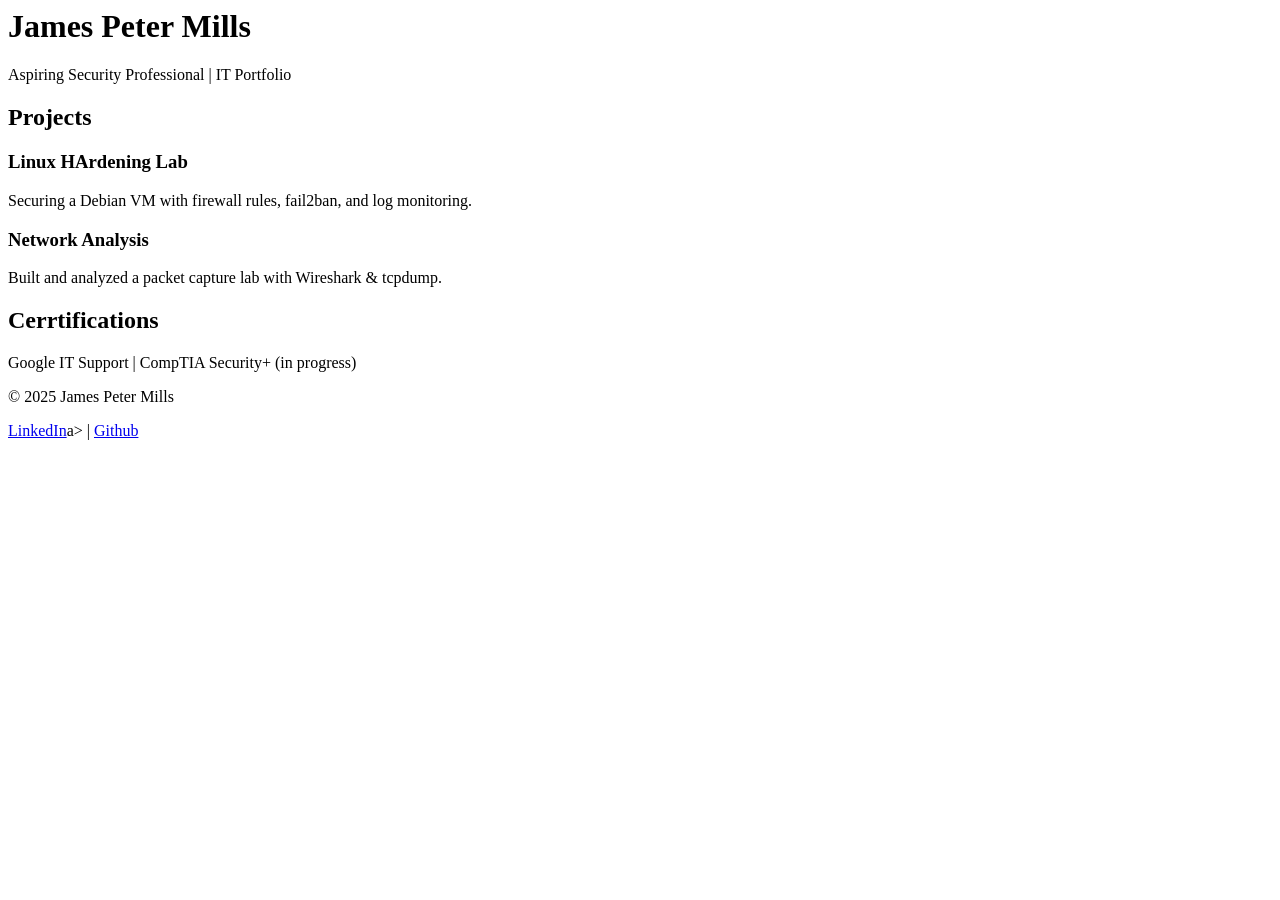
==== index.html @ a1d3128f "Add files via upload" ====
<body>
    <header>
        <h1>James Peter Mills</h1>
        <p>Aspiring Security Professional | IT Portfolio</p>
    </header>

    <section class="projects">
      <h2>Projects</h2>
      <div class="project-card">
        <h3>Linux HArdening Lab</h3>
        <p>Securing a Debian VM with firewall rules, fail2ban, and log monitoring. </p>
        </div>
      <div class="project-card">
        <h3>Network Analysis</h3>
        <p> Built and analyzed a packet capture lab with Wireshark & tcpdump.</p>
      </div>
    </section>

  <section>
    <h2>Cerrtifications</h2>
  <p>Google IT Support | CompTIA Security+ (in progress)</p>
  </section>
  <footer>
    <p>&copy; 2025 James Peter Mills</p>
    <a href="https://linkedin.com/in/tbd"> LinkedIn</a>a> |
    <a href=https://github.com/memory011ma">Github</a>
  </footer>
</body>
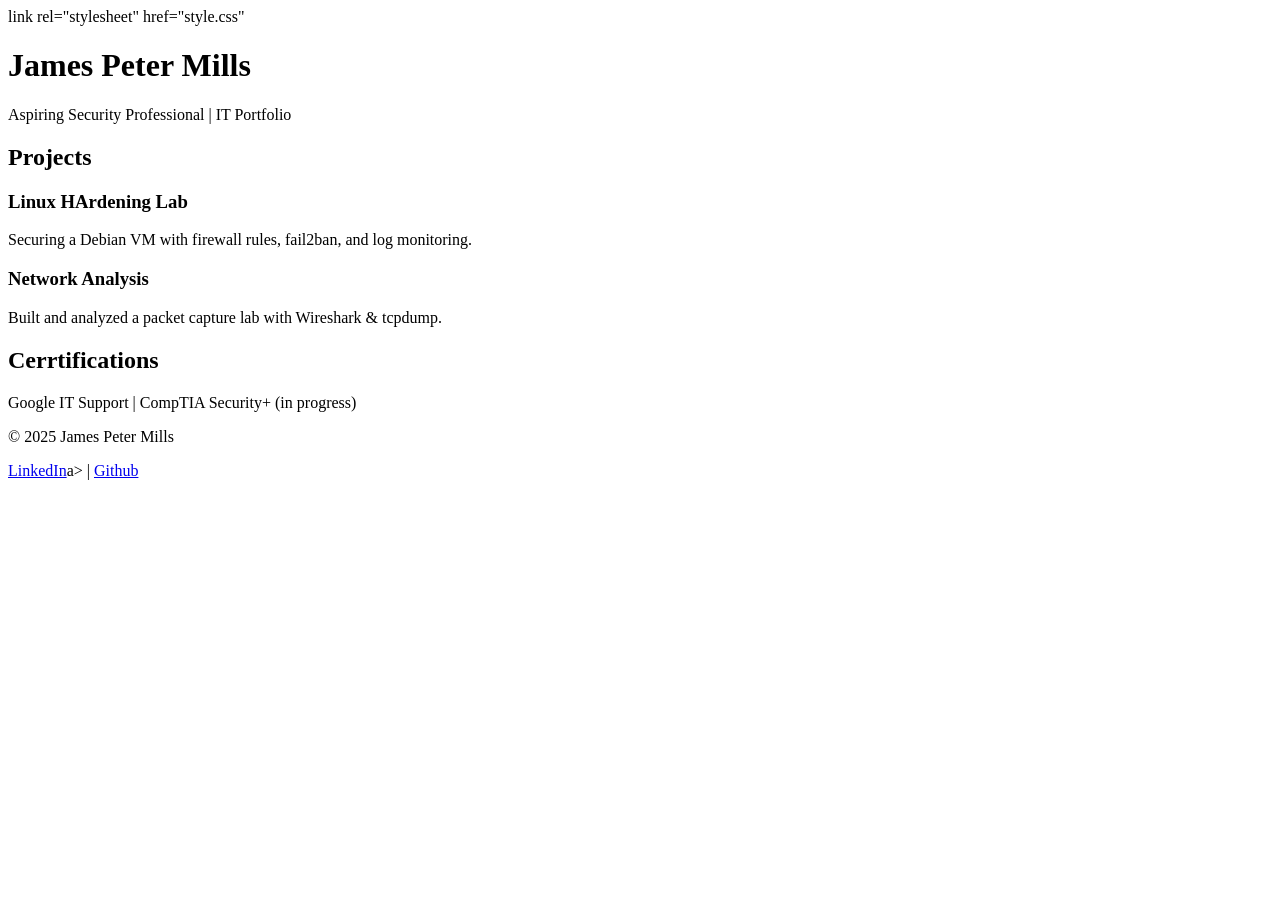
==== commit acf8b93c: "Update index.html" ====
--- a/index.html
+++ b/index.html
@@ -1,3 +1,4 @@
+<head>link rel="stylesheet" href="style.css"</head>
 <body>
     <header>
         <h1>James Peter Mills</h1>
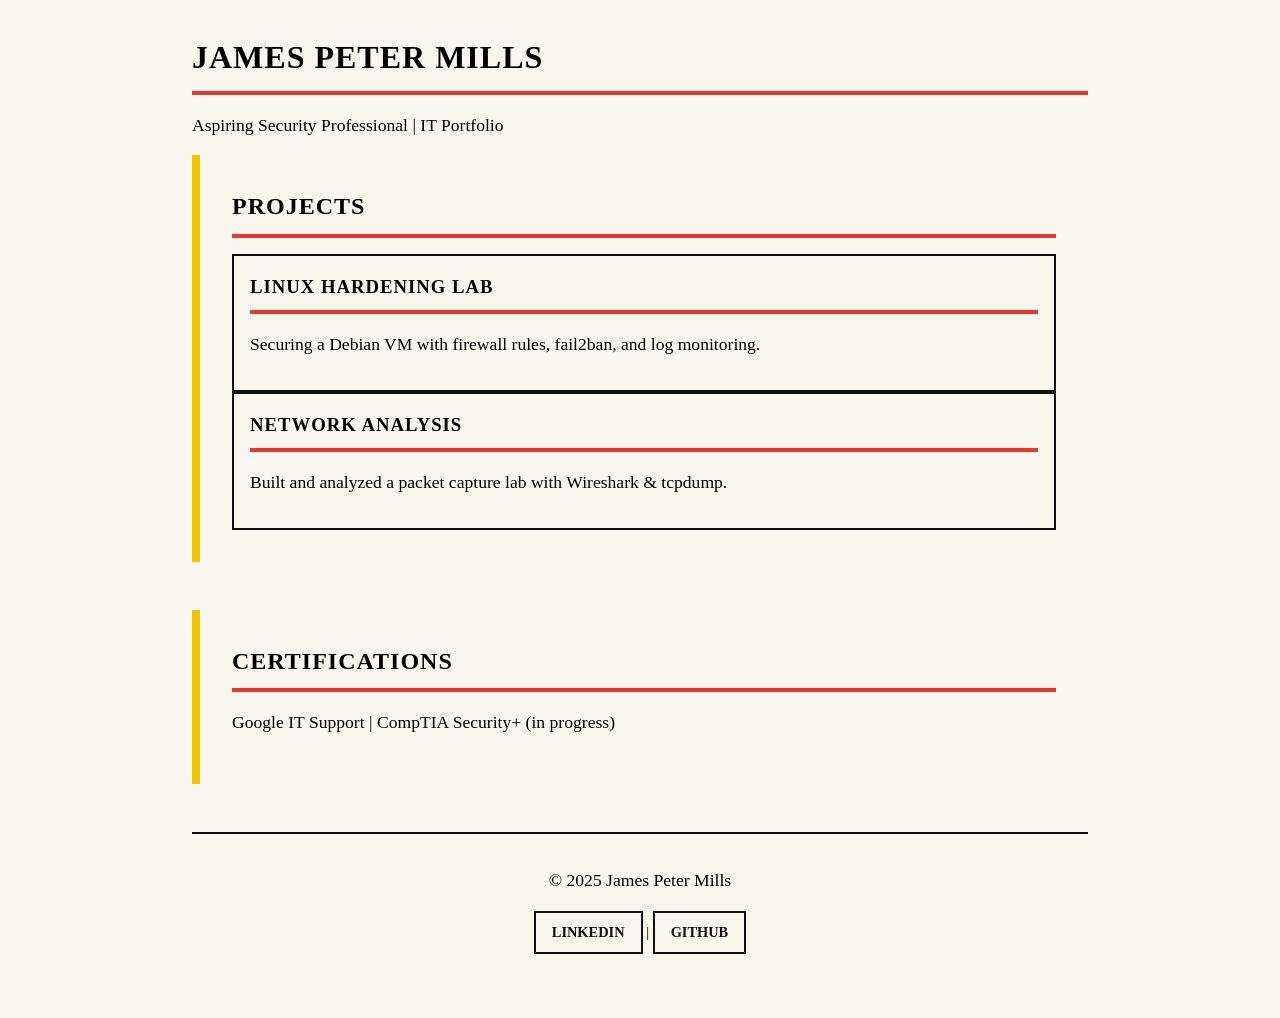
==== commit 36af9123: "Update index.html" ====
--- a/index.html
+++ b/index.html
@@ -1,29 +1,38 @@
-<head>link rel="stylesheet" href="style.css"</head>
+<!DOCTYPE html>
+<html lang="en">
+<head>
+  <meta charset="UTF-8">
+  <meta name="viewport" content="width=device-width, initial-scale=1.0">
+  <title>James Peter Mills | Portfolio</title>
+  <link rel="stylesheet" href="style.css">
+</head>
 <body>
-    <header>
-        <h1>James Peter Mills</h1>
-        <p>Aspiring Security Professional | IT Portfolio</p>
-    </header>
+  <header>
+    <h1>James Peter Mills</h1>
+    <p>Aspiring Security Professional | IT Portfolio</p>
+  </header>
 
-    <section class="projects">
-      <h2>Projects</h2>
-      <div class="project-card">
-        <h3>Linux HArdening Lab</h3>
-        <p>Securing a Debian VM with firewall rules, fail2ban, and log monitoring. </p>
-        </div>
-      <div class="project-card">
-        <h3>Network Analysis</h3>
-        <p> Built and analyzed a packet capture lab with Wireshark & tcpdump.</p>
-      </div>
-    </section>
+  <section class="projects">
+    <h2>Projects</h2>
+    <div class="project-card">
+      <h3>Linux Hardening Lab</h3>
+      <p>Securing a Debian VM with firewall rules, fail2ban, and log monitoring.</p>
+    </div>
+    <div class="project-card">
+      <h3>Network Analysis</h3>
+      <p>Built and analyzed a packet capture lab with Wireshark & tcpdump.</p>
+    </div>
+  </section>
 
   <section>
-    <h2>Cerrtifications</h2>
-  <p>Google IT Support | CompTIA Security+ (in progress)</p>
+    <h2>Certifications</h2>
+    <p>Google IT Support | CompTIA Security+ (in progress)</p>
   </section>
+
   <footer>
     <p>&copy; 2025 James Peter Mills</p>
-    <a href="https://linkedin.com/in/tbd"> LinkedIn</a>a> |
-    <a href=https://github.com/memory011ma">Github</a>
+    <a href="https://linkedin.com/in/tbd">LinkedIn</a> |
+    <a href="https://github.com/memory011man">GitHub</a>
   </footer>
 </body>
+</html>
--- a/style.css
+++ b/style.css
@@ -0,0 +1,74 @@
+/* Reset */
+*{
+    margin: 0;
+    padding: 0;
+    box-sizing: border-box;
+}
+
+body {
+    font-family 'Helvetica Neue', sans-serif;
+    background-color: #f9f6ef;
+    color #111;
+    line-height: 1.6;
+    padding: 2rem;
+    max-width: 960px;
+    margin: auto;
+}
+/* headers */
+h1, h2, h3 {
+    font-weight: 700;
+    text-transform: uppercase;
+    letter-spacing: 1px;
+    margin-bottom: 1rem;
+    border-bottom: 4px solid #e63929; /* bold Bauhaus stripe */
+    padding-bottom: 0.5REM;
+}
+P {
+    MARGIN-BOTTOM: 1REM;
+    font-size: 1.1rem;
+}
+
+/* Accent Links & Buttons */
+a, .btn {
+    color: #111;
+    text-decoration: none;
+    font-weight: bold;
+    text-transform: uppercase;
+    border: 2px solid #111;
+    padding: 0.5rem 1rem;
+    display: inline-block;
+    transition: all 0.2 ease;
+}
+a: hover, .btn:hover {
+    background: #0057a7; /* Bauhuas blue */
+    color: f9f6ef;
+    border-color: #0057a7
+}
+
+/* Section Blocks */
+section {
+    margin-bottom: 3rem;
+    padding: 2rem;
+    border-left: 8px solid #f2c500; /*yellow accent*/
+    background: fff;
+}
+
+.project-card {
+    background: #f9f6ef;
+    border: 2px solid #111;
+    padding: 1rem;
+    transition: transform 0.2s ease;
+}
+
+.project-card:hover {
+    transform: translateY(-5px);
+    borderc-color: #e63929;
+}
+/* Footer */
+footer {
+    text-align: center;
+    padding: 2rem;
+    font-size: 0.9rem;
+    border-top: 2px solid #111;
+    margin-top: 3rem;
+}
